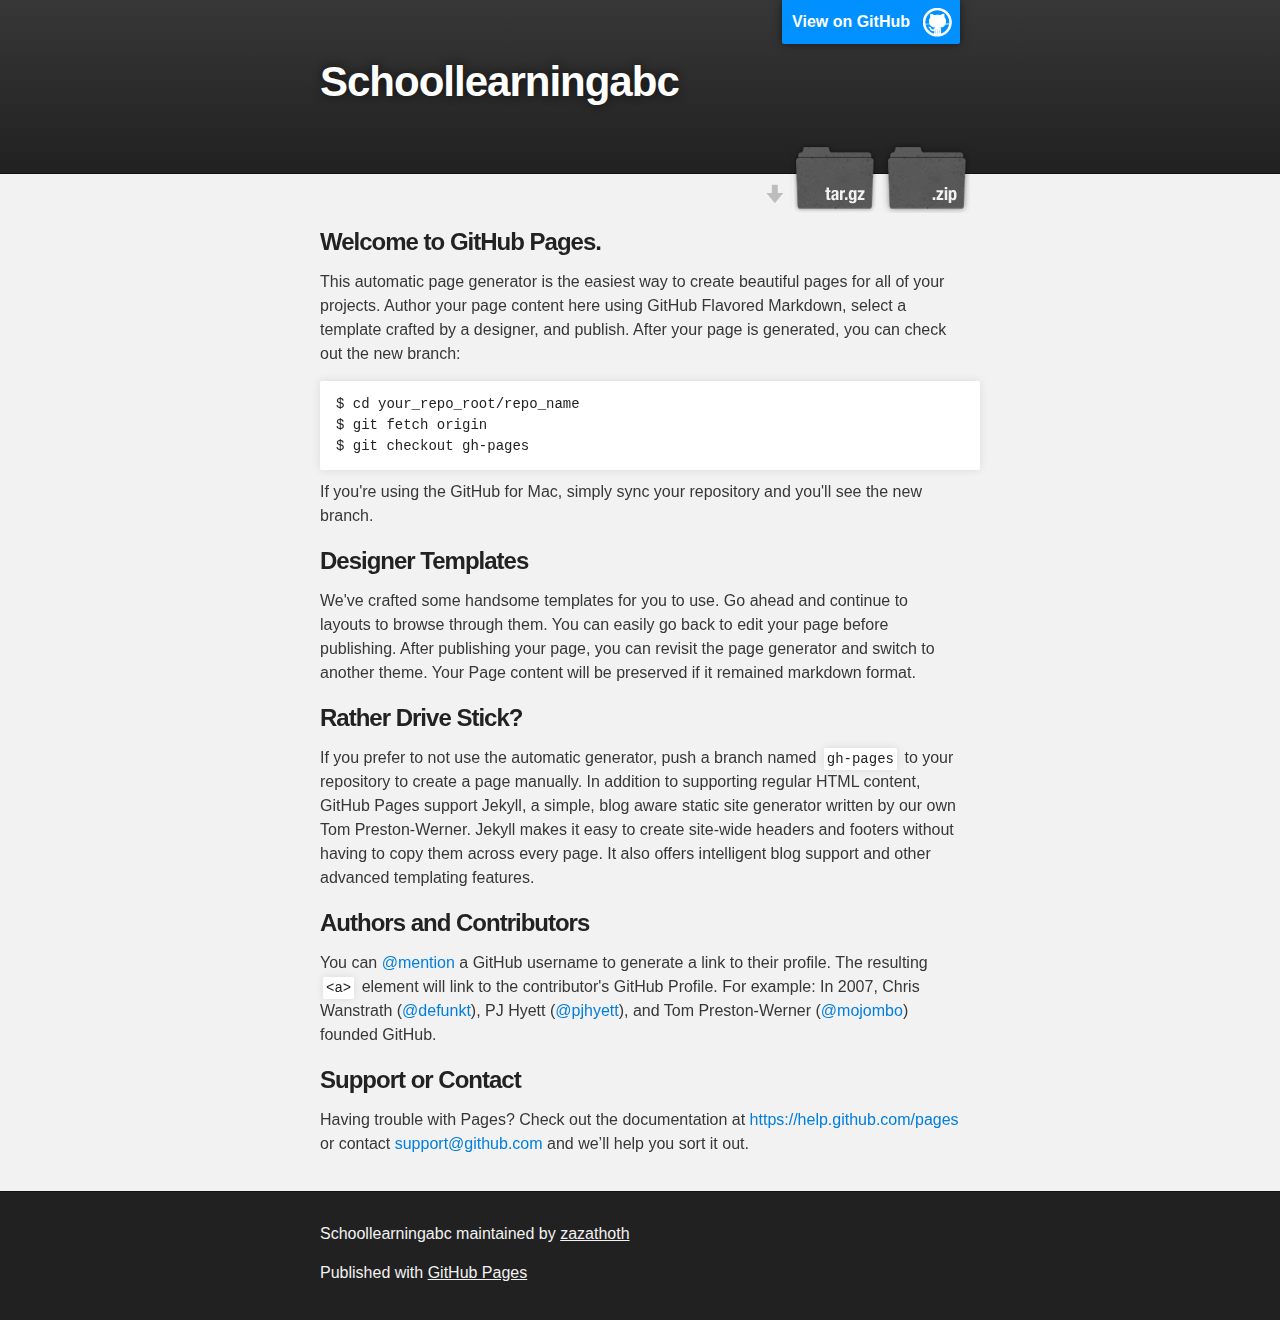
==== index.html @ ff5b9f79 "Create gh-pages branch via GitHub" ====
<!DOCTYPE html>
<html>

  <head>
    <meta charset='utf-8'>
    <meta http-equiv="X-UA-Compatible" content="chrome=1">
    <meta name="description" content="Schoollearningabc : ">

    <link rel="stylesheet" type="text/css" media="screen" href="stylesheets/stylesheet.css">

    <title>Schoollearningabc</title>
  </head>

  <body>

    <!-- HEADER -->
    <div id="header_wrap" class="outer">
        <header class="inner">
          <a id="forkme_banner" href="https://github.com/zazathoth/schoollearningabc">View on GitHub</a>

          <h1 id="project_title">Schoollearningabc</h1>
          <h2 id="project_tagline"></h2>

            <section id="downloads">
              <a class="zip_download_link" href="https://github.com/zazathoth/schoollearningabc/zipball/master">Download this project as a .zip file</a>
              <a class="tar_download_link" href="https://github.com/zazathoth/schoollearningabc/tarball/master">Download this project as a tar.gz file</a>
            </section>
        </header>
    </div>

    <!-- MAIN CONTENT -->
    <div id="main_content_wrap" class="outer">
      <section id="main_content" class="inner">
        <h3>
<a id="welcome-to-github-pages" class="anchor" href="#welcome-to-github-pages" aria-hidden="true"><span class="octicon octicon-link"></span></a>Welcome to GitHub Pages.</h3>

<p>This automatic page generator is the easiest way to create beautiful pages for all of your projects. Author your page content here using GitHub Flavored Markdown, select a template crafted by a designer, and publish. After your page is generated, you can check out the new branch:</p>

<pre><code>$ cd your_repo_root/repo_name
$ git fetch origin
$ git checkout gh-pages
</code></pre>

<p>If you're using the GitHub for Mac, simply sync your repository and you'll see the new branch.</p>

<h3>
<a id="designer-templates" class="anchor" href="#designer-templates" aria-hidden="true"><span class="octicon octicon-link"></span></a>Designer Templates</h3>

<p>We've crafted some handsome templates for you to use. Go ahead and continue to layouts to browse through them. You can easily go back to edit your page before publishing. After publishing your page, you can revisit the page generator and switch to another theme. Your Page content will be preserved if it remained markdown format.</p>

<h3>
<a id="rather-drive-stick" class="anchor" href="#rather-drive-stick" aria-hidden="true"><span class="octicon octicon-link"></span></a>Rather Drive Stick?</h3>

<p>If you prefer to not use the automatic generator, push a branch named <code>gh-pages</code> to your repository to create a page manually. In addition to supporting regular HTML content, GitHub Pages support Jekyll, a simple, blog aware static site generator written by our own Tom Preston-Werner. Jekyll makes it easy to create site-wide headers and footers without having to copy them across every page. It also offers intelligent blog support and other advanced templating features.</p>

<h3>
<a id="authors-and-contributors" class="anchor" href="#authors-and-contributors" aria-hidden="true"><span class="octicon octicon-link"></span></a>Authors and Contributors</h3>

<p>You can <a href="https://github.com/blog/821" class="user-mention">@mention</a> a GitHub username to generate a link to their profile. The resulting <code>&lt;a&gt;</code> element will link to the contributor's GitHub Profile. For example: In 2007, Chris Wanstrath (<a href="https://github.com/defunkt" class="user-mention">@defunkt</a>), PJ Hyett (<a href="https://github.com/pjhyett" class="user-mention">@pjhyett</a>), and Tom Preston-Werner (<a href="https://github.com/mojombo" class="user-mention">@mojombo</a>) founded GitHub.</p>

<h3>
<a id="support-or-contact" class="anchor" href="#support-or-contact" aria-hidden="true"><span class="octicon octicon-link"></span></a>Support or Contact</h3>

<p>Having trouble with Pages? Check out the documentation at <a href="https://help.github.com/pages">https://help.github.com/pages</a> or contact <a href="mailto:support@github.com">support@github.com</a> and we’ll help you sort it out.</p>
      </section>
    </div>

    <!-- FOOTER  -->
    <div id="footer_wrap" class="outer">
      <footer class="inner">
        <p class="copyright">Schoollearningabc maintained by <a href="https://github.com/zazathoth">zazathoth</a></p>
        <p>Published with <a href="http://pages.github.com">GitHub Pages</a></p>
      </footer>
    </div>

    

  </body>
</html>
---- stylesheets/stylesheet.css ----
/*******************************************************************************
Slate Theme for GitHub Pages
by Jason Costello, @jsncostello
*******************************************************************************/

@import url(pygment_trac.css);

/*******************************************************************************
MeyerWeb Reset
*******************************************************************************/

html, body, div, span, applet, object, iframe,
h1, h2, h3, h4, h5, h6, p, blockquote, pre,
a, abbr, acronym, address, big, cite, code,
del, dfn, em, img, ins, kbd, q, s, samp,
small, strike, strong, sub, sup, tt, var,
b, u, i, center,
dl, dt, dd, ol, ul, li,
fieldset, form, label, legend,
table, caption, tbody, tfoot, thead, tr, th, td,
article, aside, canvas, details, embed,
figure, figcaption, footer, header, hgroup,
menu, nav, output, ruby, section, summary,
time, mark, audio, video {
  margin: 0;
  padding: 0;
  border: 0;
  font: inherit;
  vertical-align: baseline;
}

/* HTML5 display-role reset for older browsers */
article, aside, details, figcaption, figure,
footer, header, hgroup, menu, nav, section {
  display: block;
}

ol, ul {
  list-style: none;
}

table {
  border-collapse: collapse;
  border-spacing: 0;
}

/*******************************************************************************
Theme Styles
*******************************************************************************/

body {
  box-sizing: border-box;
  color:#373737;
  background: #212121;
  font-size: 16px;
  font-family: 'Myriad Pro', Calibri, Helvetica, Arial, sans-serif;
  line-height: 1.5;
  -webkit-font-smoothing: antialiased;
}

h1, h2, h3, h4, h5, h6 {
  margin: 10px 0;
  font-weight: 700;
  color:#222222;
  font-family: 'Lucida Grande', 'Calibri', Helvetica, Arial, sans-serif;
  letter-spacing: -1px;
}

h1 {
  font-size: 36px;
  font-weight: 700;
}

h2 {
  padding-bottom: 10px;
  font-size: 32px;
  background: url('../images/bg_hr.png') repeat-x bottom;
}

h3 {
  font-size: 24px;
}

h4 {
  font-size: 21px;
}

h5 {
  font-size: 18px;
}

h6 {
  font-size: 16px;
}

p {
  margin: 10px 0 15px 0;
}

footer p {
  color: #f2f2f2;
}

a {
  text-decoration: none;
  color: #007edf;
  text-shadow: none;

  transition: color 0.5s ease;
  transition: text-shadow 0.5s ease;
  -webkit-transition: color 0.5s ease;
  -webkit-transition: text-shadow 0.5s ease;
  -moz-transition: color 0.5s ease;
  -moz-transition: text-shadow 0.5s ease;
  -o-transition: color 0.5s ease;
  -o-transition: text-shadow 0.5s ease;
  -ms-transition: color 0.5s ease;
  -ms-transition: text-shadow 0.5s ease;
}

a:hover, a:focus {text-decoration: underline;}

footer a {
  color: #F2F2F2;
  text-decoration: underline;
}

em {
  font-style: italic;
}

strong {
  font-weight: bold;
}

img {
  position: relative;
  margin: 0 auto;
  max-width: 739px;
  padding: 5px;
  margin: 10px 0 10px 0;
  border: 1px solid #ebebeb;

  box-shadow: 0 0 5px #ebebeb;
  -webkit-box-shadow: 0 0 5px #ebebeb;
  -moz-box-shadow: 0 0 5px #ebebeb;
  -o-box-shadow: 0 0 5px #ebebeb;
  -ms-box-shadow: 0 0 5px #ebebeb;
}

p img {
  display: inline;
  margin: 0;
  padding: 0;
  vertical-align: middle;
  text-align: center;
  border: none;
}

pre, code {
  width: 100%;
  color: #222;
  background-color: #fff;

  font-family: Monaco, "Bitstream Vera Sans Mono", "Lucida Console", Terminal, monospace;
  font-size: 14px;

  border-radius: 2px;
  -moz-border-radius: 2px;
  -webkit-border-radius: 2px;
}

pre {
  width: 100%;
  padding: 10px;
  box-shadow: 0 0 10px rgba(0,0,0,.1);
  overflow: auto;
}

code {
  padding: 3px;
  margin: 0 3px;
  box-shadow: 0 0 10px rgba(0,0,0,.1);
}

pre code {
  display: block;
  box-shadow: none;
}

blockquote {
  color: #666;
  margin-bottom: 20px;
  padding: 0 0 0 20px;
  border-left: 3px solid #bbb;
}


ul, ol, dl {
  margin-bottom: 15px
}

ul {
  list-style-position: inside;
  list-style: disc;
  padding-left: 20px;
}

ol {
  list-style-position: inside;
  list-style: decimal;
  padding-left: 20px;
}

dl dt {
  font-weight: bold;
}

dl dd {
  padding-left: 20px;
  font-style: italic;
}

dl p {
  padding-left: 20px;
  font-style: italic;
}

hr {
  height: 1px;
  margin-bottom: 5px;
  border: none;
  background: url('../images/bg_hr.png') repeat-x center;
}

table {
  border: 1px solid #373737;
  margin-bottom: 20px;
  text-align: left;
 }

th {
  font-family: 'Lucida Grande', 'Helvetica Neue', Helvetica, Arial, sans-serif;
  padding: 10px;
  background: #373737;
  color: #fff;
 }

td {
  padding: 10px;
  border: 1px solid #373737;
 }

form {
  background: #f2f2f2;
  padding: 20px;
}

/*******************************************************************************
Full-Width Styles
*******************************************************************************/

.outer {
  width: 100%;
}

.inner {
  position: relative;
  max-width: 640px;
  padding: 20px 10px;
  margin: 0 auto;
}

#forkme_banner {
  display: block;
  position: absolute;
  top:0;
  right: 10px;
  z-index: 10;
  padding: 10px 50px 10px 10px;
  color: #fff;
  background: url('../images/blacktocat.png') #0090ff no-repeat 95% 50%;
  font-weight: 700;
  box-shadow: 0 0 10px rgba(0,0,0,.5);
  border-bottom-left-radius: 2px;
  border-bottom-right-radius: 2px;
}

#header_wrap {
  background: #212121;
  background: -moz-linear-gradient(top, #373737, #212121);
  background: -webkit-linear-gradient(top, #373737, #212121);
  background: -ms-linear-gradient(top, #373737, #212121);
  background: -o-linear-gradient(top, #373737, #212121);
  background: linear-gradient(top, #373737, #212121);
}

#header_wrap .inner {
  padding: 50px 10px 30px 10px;
}

#project_title {
  margin: 0;
  color: #fff;
  font-size: 42px;
  font-weight: 700;
  text-shadow: #111 0px 0px 10px;
}

#project_tagline {
  color: #fff;
  font-size: 24px;
  font-weight: 300;
  background: none;
  text-shadow: #111 0px 0px 10px;
}

#downloads {
  position: absolute;
  width: 210px;
  z-index: 10;
  bottom: -40px;
  right: 0;
  height: 70px;
  background: url('../images/icon_download.png') no-repeat 0% 90%;
}

.zip_download_link {
  display: block;
  float: right;
  width: 90px;
  height:70px;
  text-indent: -5000px;
  overflow: hidden;
  background: url(../images/sprite_download.png) no-repeat bottom left;
}

.tar_download_link {
  display: block;
  float: right;
  width: 90px;
  height:70px;
  text-indent: -5000px;
  overflow: hidden;
  background: url(../images/sprite_download.png) no-repeat bottom right;
  margin-left: 10px;
}

.zip_download_link:hover {
  background: url(../images/sprite_download.png) no-repeat top left;
}

.tar_download_link:hover {
  background: url(../images/sprite_download.png) no-repeat top right;
}

#main_content_wrap {
  background: #f2f2f2;
  border-top: 1px solid #111;
  border-bottom: 1px solid #111;
}

#main_content {
  padding-top: 40px;
}

#footer_wrap {
  background: #212121;
}



/*******************************************************************************
Small Device Styles
*******************************************************************************/

@media screen and (max-width: 480px) {
  body {
    font-size:14px;
  }

  #downloads {
    display: none;
  }

  .inner {
    min-width: 320px;
    max-width: 480px;
  }

  #project_title {
  font-size: 32px;
  }

  h1 {
    font-size: 28px;
  }

  h2 {
    font-size: 24px;
  }

  h3 {
    font-size: 21px;
  }

  h4 {
    font-size: 18px;
  }

  h5 {
    font-size: 14px;
  }

  h6 {
    font-size: 12px;
  }

  code, pre {
    min-width: 320px;
    max-width: 480px;
    font-size: 11px;
  }

}
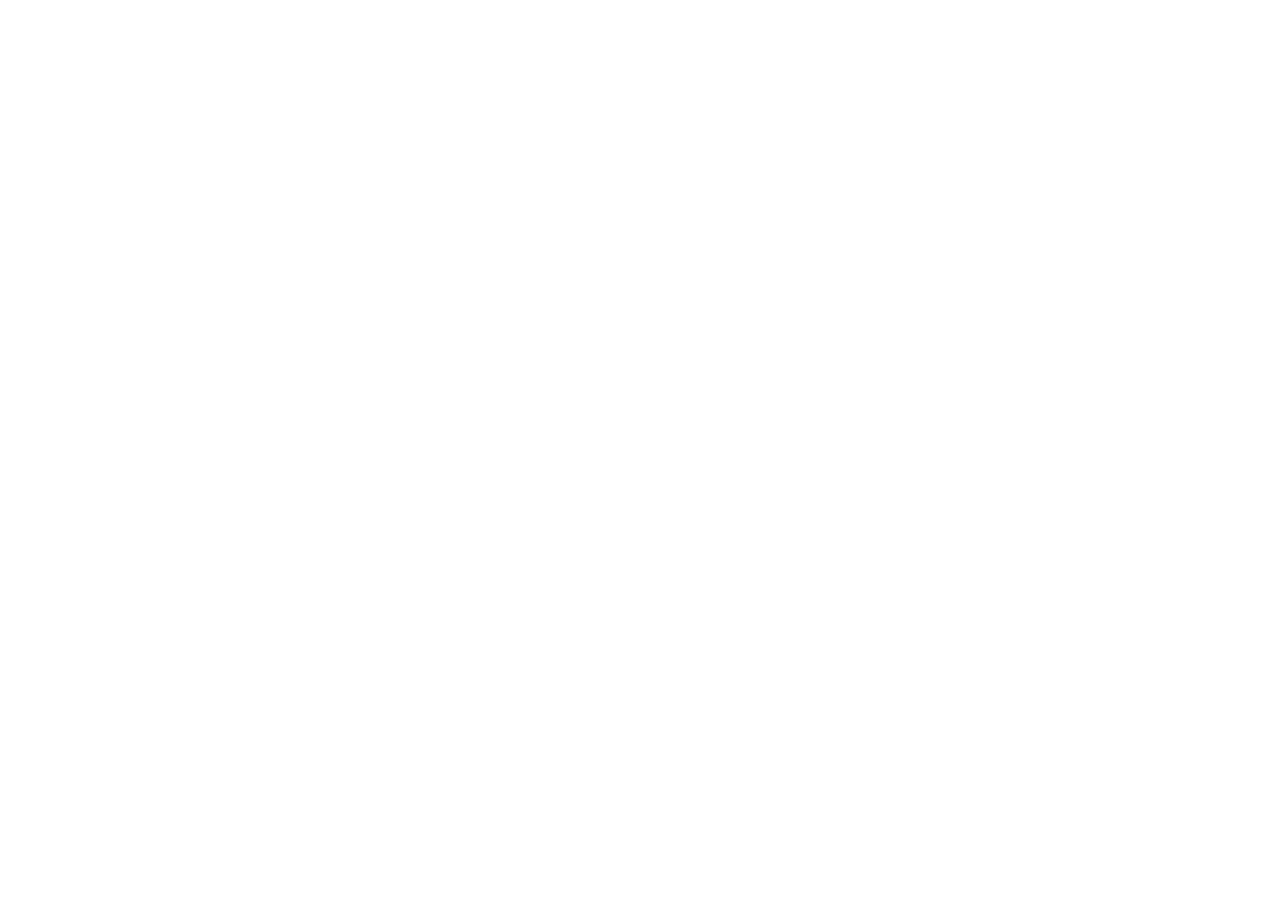
==== commit 4315092b: "Update index.html" ====
--- a/index.html
+++ b/index.html
@@ -1,79 +1,22 @@
-<!DOCTYPE html>
+<!doctype html>
 <html>
+  <head>
+    <meta charset="utf-8">
+    <meta http-equiv="X-UA-Compatible" content="chrome=1">
+    <title>Map Demo</title>
+    <link href='https://api.tiles.mapbox.com/mapbox.js/v2.1.5/mapbox.css' rel='stylesheet' />
+    <link rel="stylesheet" href="stylesheets/styles.css">
+    <meta name="viewport" content="width=device-width, initial-scale=1, user-scalable=no">
+  </head>
+  <body>
+    <div id="map"></div>
 
-  <head>
-    <meta charset='utf-8'>
-    <meta http-equiv="X-UA-Compatible" content="chrome=1">
-    <meta name="description" content="Schoollearningabc : ">
-
-    <link rel="stylesheet" type="text/css" media="screen" href="stylesheets/stylesheet.css">
-
-    <title>Schoollearningabc</title>
-  </head>
-
-  <body>
-
-    <!-- HEADER -->
-    <div id="header_wrap" class="outer">
-        <header class="inner">
-          <a id="forkme_banner" href="https://github.com/zazathoth/schoollearningabc">View on GitHub</a>
-
-          <h1 id="project_title">Schoollearningabc</h1>
-          <h2 id="project_tagline"></h2>
-
-            <section id="downloads">
-              <a class="zip_download_link" href="https://github.com/zazathoth/schoollearningabc/zipball/master">Download this project as a .zip file</a>
-              <a class="tar_download_link" href="https://github.com/zazathoth/schoollearningabc/tarball/master">Download this project as a tar.gz file</a>
-            </section>
-        </header>
-    </div>
-
-    <!-- MAIN CONTENT -->
-    <div id="main_content_wrap" class="outer">
-      <section id="main_content" class="inner">
-        <h3>
-<a id="welcome-to-github-pages" class="anchor" href="#welcome-to-github-pages" aria-hidden="true"><span class="octicon octicon-link"></span></a>Welcome to GitHub Pages.</h3>
-
-<p>This automatic page generator is the easiest way to create beautiful pages for all of your projects. Author your page content here using GitHub Flavored Markdown, select a template crafted by a designer, and publish. After your page is generated, you can check out the new branch:</p>
-
-<pre><code>$ cd your_repo_root/repo_name
-$ git fetch origin
-$ git checkout gh-pages
-</code></pre>
-
-<p>If you're using the GitHub for Mac, simply sync your repository and you'll see the new branch.</p>
-
-<h3>
-<a id="designer-templates" class="anchor" href="#designer-templates" aria-hidden="true"><span class="octicon octicon-link"></span></a>Designer Templates</h3>
-
-<p>We've crafted some handsome templates for you to use. Go ahead and continue to layouts to browse through them. You can easily go back to edit your page before publishing. After publishing your page, you can revisit the page generator and switch to another theme. Your Page content will be preserved if it remained markdown format.</p>
-
-<h3>
-<a id="rather-drive-stick" class="anchor" href="#rather-drive-stick" aria-hidden="true"><span class="octicon octicon-link"></span></a>Rather Drive Stick?</h3>
-
-<p>If you prefer to not use the automatic generator, push a branch named <code>gh-pages</code> to your repository to create a page manually. In addition to supporting regular HTML content, GitHub Pages support Jekyll, a simple, blog aware static site generator written by our own Tom Preston-Werner. Jekyll makes it easy to create site-wide headers and footers without having to copy them across every page. It also offers intelligent blog support and other advanced templating features.</p>
-
-<h3>
-<a id="authors-and-contributors" class="anchor" href="#authors-and-contributors" aria-hidden="true"><span class="octicon octicon-link"></span></a>Authors and Contributors</h3>
-
-<p>You can <a href="https://github.com/blog/821" class="user-mention">@mention</a> a GitHub username to generate a link to their profile. The resulting <code>&lt;a&gt;</code> element will link to the contributor's GitHub Profile. For example: In 2007, Chris Wanstrath (<a href="https://github.com/defunkt" class="user-mention">@defunkt</a>), PJ Hyett (<a href="https://github.com/pjhyett" class="user-mention">@pjhyett</a>), and Tom Preston-Werner (<a href="https://github.com/mojombo" class="user-mention">@mojombo</a>) founded GitHub.</p>
-
-<h3>
-<a id="support-or-contact" class="anchor" href="#support-or-contact" aria-hidden="true"><span class="octicon octicon-link"></span></a>Support or Contact</h3>
-
-<p>Having trouble with Pages? Check out the documentation at <a href="https://help.github.com/pages">https://help.github.com/pages</a> or contact <a href="mailto:support@github.com">support@github.com</a> and we’ll help you sort it out.</p>
-      </section>
-    </div>
-
-    <!-- FOOTER  -->
-    <div id="footer_wrap" class="outer">
-      <footer class="inner">
-        <p class="copyright">Schoollearningabc maintained by <a href="https://github.com/zazathoth">zazathoth</a></p>
-        <p>Published with <a href="http://pages.github.com">GitHub Pages</a></p>
-      </footer>
-    </div>
-
-    
-
+    <script src='https://api.tiles.mapbox.com/mapbox.js/v2.1.5/mapbox.js'></script>
+    <script src="javascripts/L.CanvasOverlay.js"></script>
+    <script src="data/mumbai-data.js"></script>
+    <!-- <script src="data/history-02-01-2015-data.js"></script> -->
+    <!-- <script src="data/caylus-data.js"></script> -->
+    <!-- <script src="data/the_whole_map-data.js"></script> -->
+    <script src="javascripts/scripts.js"></script>
   </body>
 </html>
